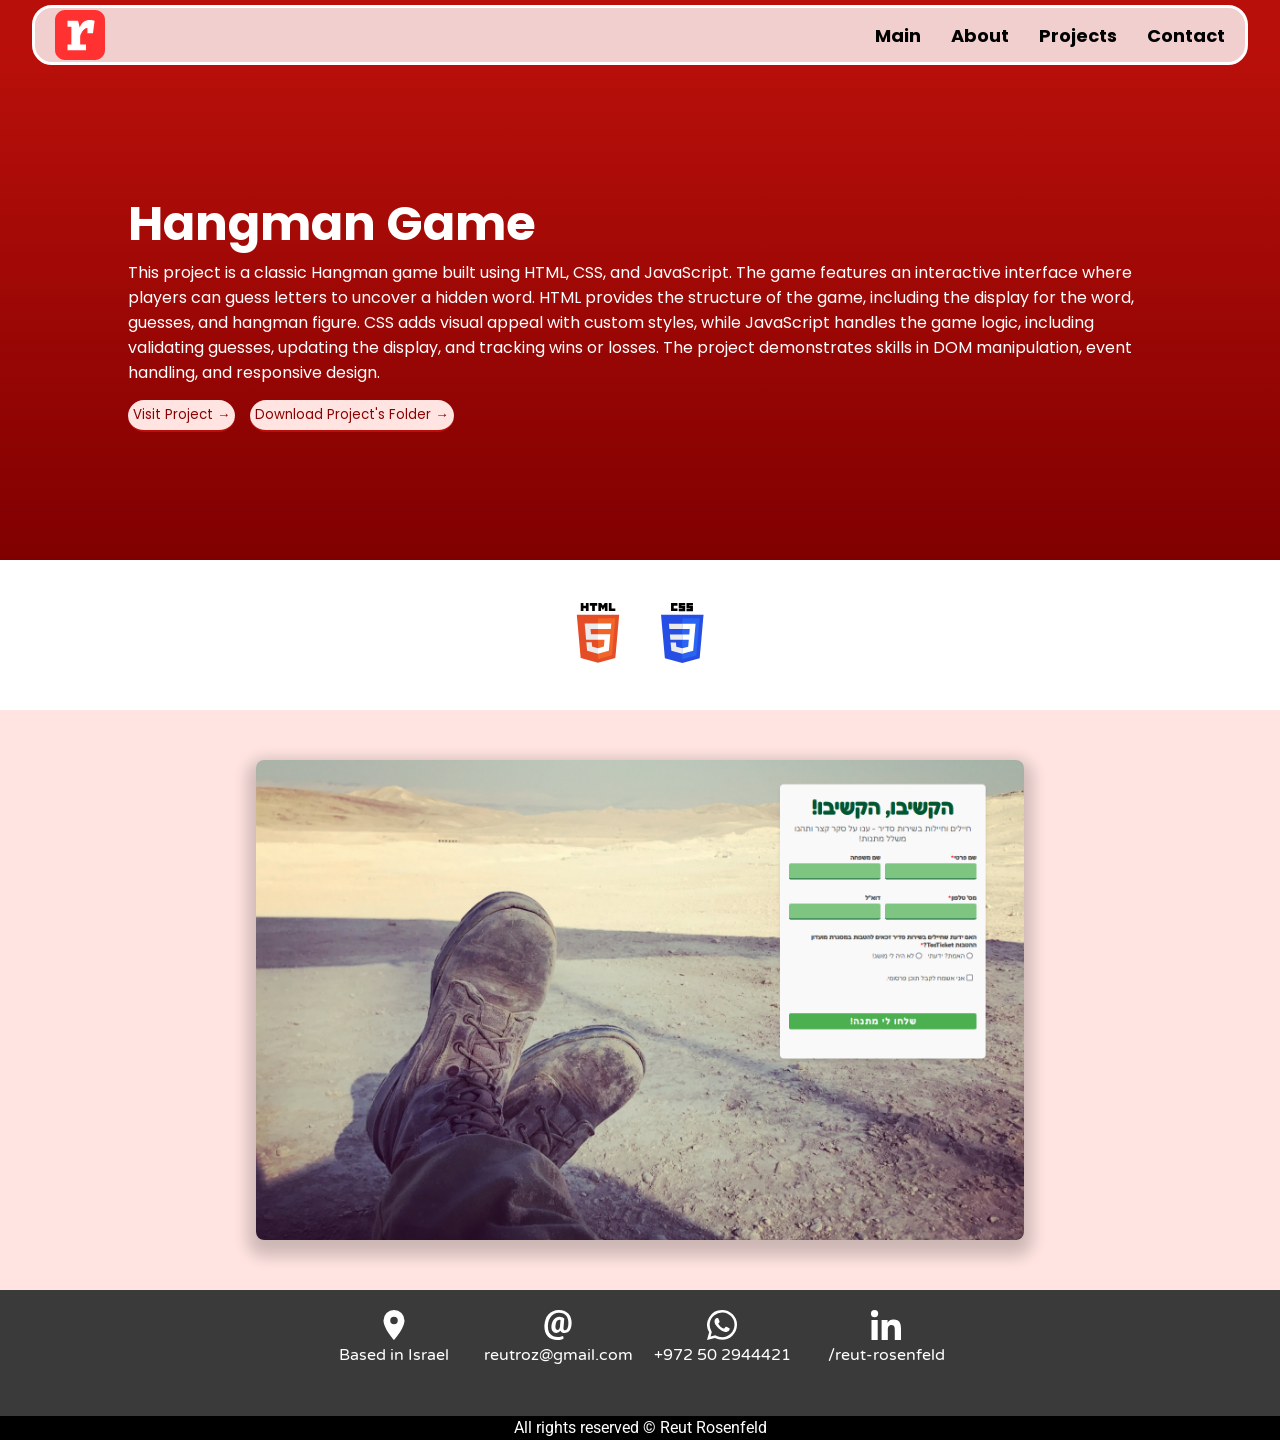
==== jsHangman.html @ fc3473a4 "adding a project" ====
<!DOCTYPE html>
<html lang="en">

<head>
    <meta charset="UTF-8">
    <meta name="viewport" content="width=device-width, initial-scale=1.0">
    <title>Hangman Game</title>
    <link rel="stylesheet" href="style/style.css">
    <link rel="preconnect" href="https://fonts.googleapis.com">
    <link rel="preconnect" href="https://fonts.gstatic.com" crossorigin>
    <link
        href="https://fonts.googleapis.com/css2?family=Indie+Flower&family=Poppins:ital,wght@0,100;0,200;0,300;0,400;0,500;0,600;0,700;0,800;0,900;1,100;1,200;1,300;1,400;1,500;1,600;1,700;1,800;1,900&family=Roboto:ital,wght@0,100;0,300;0,400;0,500;0,700;0,900;1,100;1,300;1,400;1,500;1,700;1,900&family=Varela+Round&display=swap"
        rel="stylesheet">
    <link rel="icon" href="images/rLogo.svg">
</head>

<body>
    <div class="header">
        <div class="logo">
            <a href="index.html#top"><img src="images/rLogo.svg" alt="logo"></a>
        </div>
        <div class="mobile-menu">
            <img src="images/burgerMenu.svg" alt="hamburger menu">
        </div>
        <nav class="topnav">
            <ul>
                <li><a href="index.html#top">Main</a></li>
                <li><a href="index.html#about">About</a></li>
                <li><a href="index.html#projects">Projects</a></li>
                <li><a href="index.html#contact">Contact</a></li>
            </ul>
        </nav>

    </div>

    <div class="main-container">
        <div class="main">
            <h1>Hangman Game</h1>
            <p>This project is a classic Hangman game built using HTML, CSS, and JavaScript. The game features an
                interactive interface
                where players can guess letters to uncover a hidden word. HTML provides the structure of the game,
                including the display
                for the word, guesses, and hangman figure. CSS adds visual appeal with custom styles, while JavaScript
                handles the game
                logic, including validating guesses, updating the display, and tracking wins or losses. The project
                demonstrates skills
                in DOM manipulation, event handling, and responsive design.
            </p>
            <div class="projectButtons">
                <button><a href="projects/jsHangman/index.html">Visit
                        Project &#8594;</a></button>
                <button><a href="projects/jsHangman.zip">Download Project's
                        Folder &#8594;</a></button>
            </div>
        </div>
    </div>

    <div class="programs-container">
        <div class="programs">
            <img id="htmllogo" src="images/htmlLogo.svg" alt="html logo">
            <img id="csslogo" src="images/cssLogo.svg" alt="css logo">
        </div>
    </div>

    <div class="imgSection">
        <img src="images/imgProject8.png" alt="Project Screenshot">
    </div>
    <div class="footer-container">
        <div class="footer">
            <div class="item location">
                <img src="images/iconLocation.svg" alt="icon location">
                <p>Based in Israel</p>
            </div>
            <div class="item email">
                <a href="mailto:reutroz@gmail.com">
                    <img src="images/iconEmail.svg" alt="icon email">
                    <p>reutroz@gmail.com</p>
                </a>
            </div>
            <div class="item whatsapp">
                <a href="https://wa.me/972502944421" target="_blank">
                    <img src="images/iconWhatsapp.svg" alt="icon whatsapp">
                    <p>+972 50 2944421</p>
                </a>
            </div>
            <div class="item linkedin">
                <a href="https://www.linkedin.com/in/reut-rosenfeld/" target="_blank">
                    <img src="images/iconLinkedin.svg" alt="icon linkedin">
                    <p>/reut-rosenfeld</p>
                </a>
            </div>
        </div>
        <div id="rights">
            <p>All rights reserved &#169; Reut Rosenfeld</p>
        </div>
    </div>
</body>

</html>
---- style/style.css ----
* {
    margin: 0px;
    padding: 0px;
    box-sizing: border-box;
}

html {
    scroll-behavior: smooth;
}

body {
    background-color: #b80f0a;
}

/* Header */

.header {
    width: 95vw;
    margin: auto;
    padding: 10px 20px;
    height: 60px;
    background-color: rgba(255, 255, 255, 0.8);
    border: 3px solid rgb(255, 255, 255);
    position: sticky;
    top: 5px;
    display: flex;
    justify-content: space-between;
    align-items: center;
    border-radius: 20px;
    z-index: 3;
}

.mobile-menu {
    display: none;
}

.logo img {
    width: 50px;
    height: 50px;
    margin-top: 3px;
}

.topnav ul {
    font-family: "Poppins";
    list-style: none;
    display: flex;
}

.topnav ul li {
    margin-left: 30px;
}

.topnav ul li a {
    color: black;
    text-decoration: none;
    font-size: 18px;
    font-weight: bold;
    transition: color 0.3s ease;
}

.topnav ul li a:hover {
    color: crimson;
}

/* Main */

.main-container {
    background: linear-gradient(to bottom, #b80f0a, #800000);
    width: 100vw;
    height: 500px;
    display: flex;
    flex-direction: column;
}

.main {
    width: 80vw;
    color: white;
    font-family: "Poppins";
    display: flex;
    flex-direction: column;
    align-items: left;
    margin: auto;
}

.main h1 {
    font-size: 3rem;
}

.main a:link {
    text-decoration: none;
}

.main a:visited {
    text-decoration: none;
}

.main button {
    font-family: "poppins";
    width: 200px;
    height: 30px;
    border: 0;
    border-bottom: 2px solid #b80f0a;
    border-radius: 25px;
    background-color: #FFE4E1;
    color: #8b0000;
    margin-top: 15px;
}

.main button a:link {
    text-decoration: none;
}

.main button:hover {
    cursor: pointer;
    box-shadow: 0px 4px 8px rgba(0, 0, 0, 0.1);
    background-color: #fff;
}

/* Programs */

.programs-container {
    height: 150px;
    width: 100vw;
    background-color: white;
    box-shadow: 0px 4px 8px rgba(0, 0, 0, 0.1);
    display: flex;
    flex-direction: column;
    justify-content: space-evenly;
    align-items: center;
    text-align: center;
}

.programs {
    width: 600px;
}

.programs h2 {
    width: 600px;
    font-family: "poppins";
    color: black;
}

.programs img {
    width: 60px;
    height: 60px;
    transition: all 0.2s ease-in-out;
    margin: 10px;
}

.programs img:hover {
    transform: scale(1.2, 1.2);
}

.programs p {
    width: 600px;
    font-family: "Indie Flower";
    color: #000;
}

/* Project Page */
.imgSection {
    width: 100vw;
    height: auto;
    background-color: #FFE4E1;
    display: flex;
    align-items: center;
    justify-content: center;
}

.imgSection img {
    width: 60vw;
    height: auto;
    box-shadow: 0 8px 16px 8px rgba(0, 0, 0, 0.2);
    border-radius: 8px;
    margin: 50px;

}

.projectButtons {
    display: flex;
    flex-direction: row;
    justify-content: start;
}

.projectButtons button {
    margin-right: 15px;
    width: auto;
    height: auto;
    padding: 5px;
}

/* About */

.about-container {
    width: 100vw;
    height: 700px;
    background-color: #FFE4E1;
    box-shadow: inset 0px 8px 10px rgba(0, 0, 0, 0.2);
    display: flex;
    align-items: center;
    justify-content: center;
    padding: 70px;
}

.about-container .about {
    width: 80vw;
    display: flex;
    flex-direction: column;
    align-items: center;
    justify-content: space-around;
    margin: auto;
}

.about img {
    width: 150px;
    height: 150px;
    display: flex;
    margin: auto;
    border-radius: 50%;
    border: 2px solid white;
}

.about h2 {
    font-size: 2rem;
    font-family: "poppins";
    text-align: center;
    margin-top: 15px;
}

.about p {
    width: 700px;
    font-family: "roboto";
    line-height: 1.5;
    text-align: center;
    margin-top: 15px;
}

.about button {
    background-color: #FF5757;
    box-shadow: 0px 4px 8px rgba(0, 0, 0, 0.1);
    color: white;
    font-family: "Varela Round";
    width: 170px;
    height: 40px;
    border-radius: 25px;
    border: 0;
    margin-top: 15px;
}

a:link {
    text-decoration: none;
    color: inherit;
}

a:visited {
    color: inherit;
}

.about button:hover {
    cursor: pointer;
    background-color: #B22222;
    color: white;
}

/* Projects */

.projects-container {
    background-color: #B22222;
    width: 100vw;
    display: flex;
    flex-direction: column;
    align-items: center;
    text-align: center;
    margin: auto;
    font-family: "poppins";
    padding: 100px;
}

.projects-container h2 {
    color: #fff;
    font-size: 2rem;
    padding-bottom: 20px;
}

.projects {
    width: 90vw;
    display: grid;
    gap: 15px;
    grid-template-columns: repeat(3, 1fr);
    grid-template-rows: repeat(2, 1fr);
}

.projects .project {
    display: flex;
    flex-direction: column;
    width: 100%;
    height: 500px;
    background-color: #fff;
    border-radius: 10px;
    box-shadow: 3px 3px 15px rgba(0, 0, 0, 0.2);
    overflow: hidden;
    justify-content: space-between;
    align-items: center;
    padding-bottom: 20px;
}

.projects .project img {
    width: 100%;
    height: 230px;
    border: none;
    transition: all 0.3s ease-in-out;
}

.projects .project:hover {
    cursor: default;
    background-color: #f1f1f1;

    img {
        transform: scale(1.1);
    }
}

.projects .project h3,
.projects .project p {
    color: #000;
    margin: 10px;
}

.projects .project button {
    width: 150px;
    height: 30px;
    color: #fff;
    background-color: #FF5757;
    justify-content: center;
    margin-bottom: 5px;
    border-radius: 15px;
    border: none;
    font-family: "poppins";
}

.projects .project button:hover {
    cursor: pointer;
}

/* Contact */

.contact-container {
    background-color: #FF5757;
    font-family: "poppins";
    display: flex;
    flex-direction: row;
    padding: 0px 60px 60px 60px;
}

.contact-container img {
    width: 100%;
    height: 100%;
    opacity: 0.6;
    order: 1;
}

.contact-container .contact {
    height: 650px;
    display: flex;
    flex-direction: column;
    justify-content: space-between;
    padding-top: 60px;
    order: 2;
}

.form-container {
    width: 500px;
    font-weight: bold;
    margin-top: 20px;
}

.form-container input,
.form-container textarea {
    width: 100%;
    border: none;
    border-radius: 5px;
    border-bottom: 2px solid rgb(155, 0, 0);
    height: 35px;
    margin-bottom: 10px;
}

.form-container textarea {
    resize: none;
    height: 60px;
}

.form-container input::placeholder,
.form-container textarea::placeholder {
    color: #5e5e5e;
    font-style: italic;
    font-family: "poppins";
    font-size: 0.75rem;
}

.contact h2 {
    color: #000;
    font-size: 2rem;
}

.form-container #submitBtn {
    width: 120px;
    height: 40px;
    color: #fff;
    font-weight: bold;
    background-color: #000;
    border: none;
    margin-top: 10px;
}

.form-container #submitBtn:hover {
    cursor: pointer;
}

/* Footer */

.footer-container {
    background-color: #3A3A3A;
    width: 100vw;
    height: 150px;
    display: flex;
    flex-direction: column;
    align-items: center;
    text-align: center;
    justify-content: space-between;
}

.footer {
    display: grid;
    grid-template-columns: repeat(4, 1fr);
    gap: 15px;
    padding-top: 20px;
}

.footer .item {
    color: #fff;
    font-family: "varela round";
}

.footer .item img {
    width: 30px;
    height: 30px;
}

.footer-container #rights {
    background-color: black;
    color: white;
    font-family: "roboto";
    line-height: 1.5;
    text-align: center;
    width: 100vw;
}

/*Responsive*/

@media (max-width: 768px) {
    .topnav {
        display: none;
    }

    .mobile-menu {
        display: block;
    }

    .mobile-menu img {
        width: 50px;
        height: 50px;
        margin-top: 3px;
    }

    .topnav ul {
        display: flex;
        flex-direction: column;
        text-align: left;
    }

    .topnav ul li a {
        line-height: 50px;
    }

    .mobile-menu:hover+.topnav {
        display: flex;
        flex-direction: column;
        width: 30%;
        height: 250px;
        position: absolute;
        top: 60px;
        right: 0;
        background-color: rgba(255, 255, 255, 0.8);
    }

    .about-container {
        height: 900px;
        padding: 0px;
    }

    .about p {
        width: 80vw;
        font-size: 12pt;
    }

    .projects {
        grid-template-columns: repeat(2, 1fr);
        grid-template-rows: repeat(3, 1fr);
    }

    .contact-container {
        flex-direction: column;
    }

    .form-container {
        width: 400px;
    }

    .footer {
        display: grid;
        grid-template-columns: repeat(2, 1fr);
        grid-template-rows: repeat(2, 1fr);
    }
}

@media (max-width: 480px) {

    .about p {
        font-size: 10pt;
    }

    .projects {
        grid-template-columns: repeat(1, 1fr);
        grid-template-rows: repeat(6, 1fr);
    }

    .form-container {
        width: 60vw;
    }
}
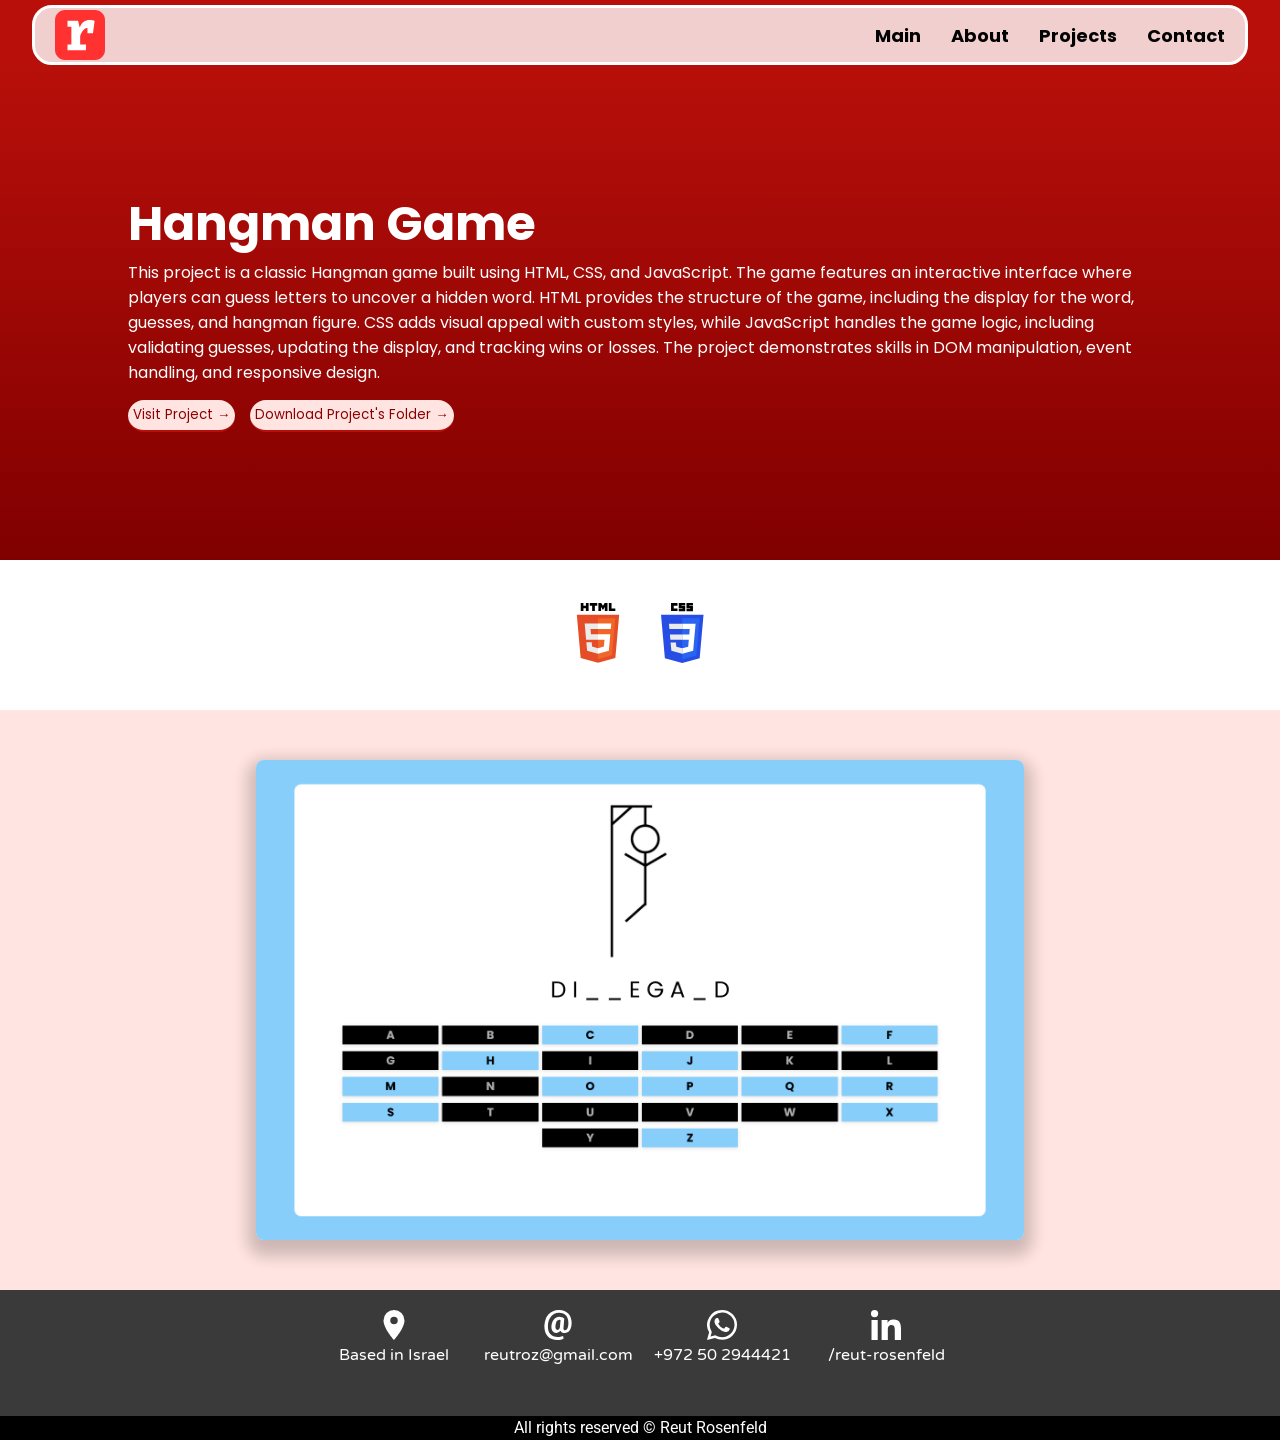
==== commit 5dde3347: "adding pic" ====
--- a/jsHangman.html
+++ b/jsHangman.html
@@ -63,7 +63,7 @@
     </div>
 
     <div class="imgSection">
-        <img src="images/imgProject8.png" alt="Project Screenshot">
+        <img src="images/ssHangman.png" alt="Project Screenshot">
     </div>
     <div class="footer-container">
         <div class="footer">
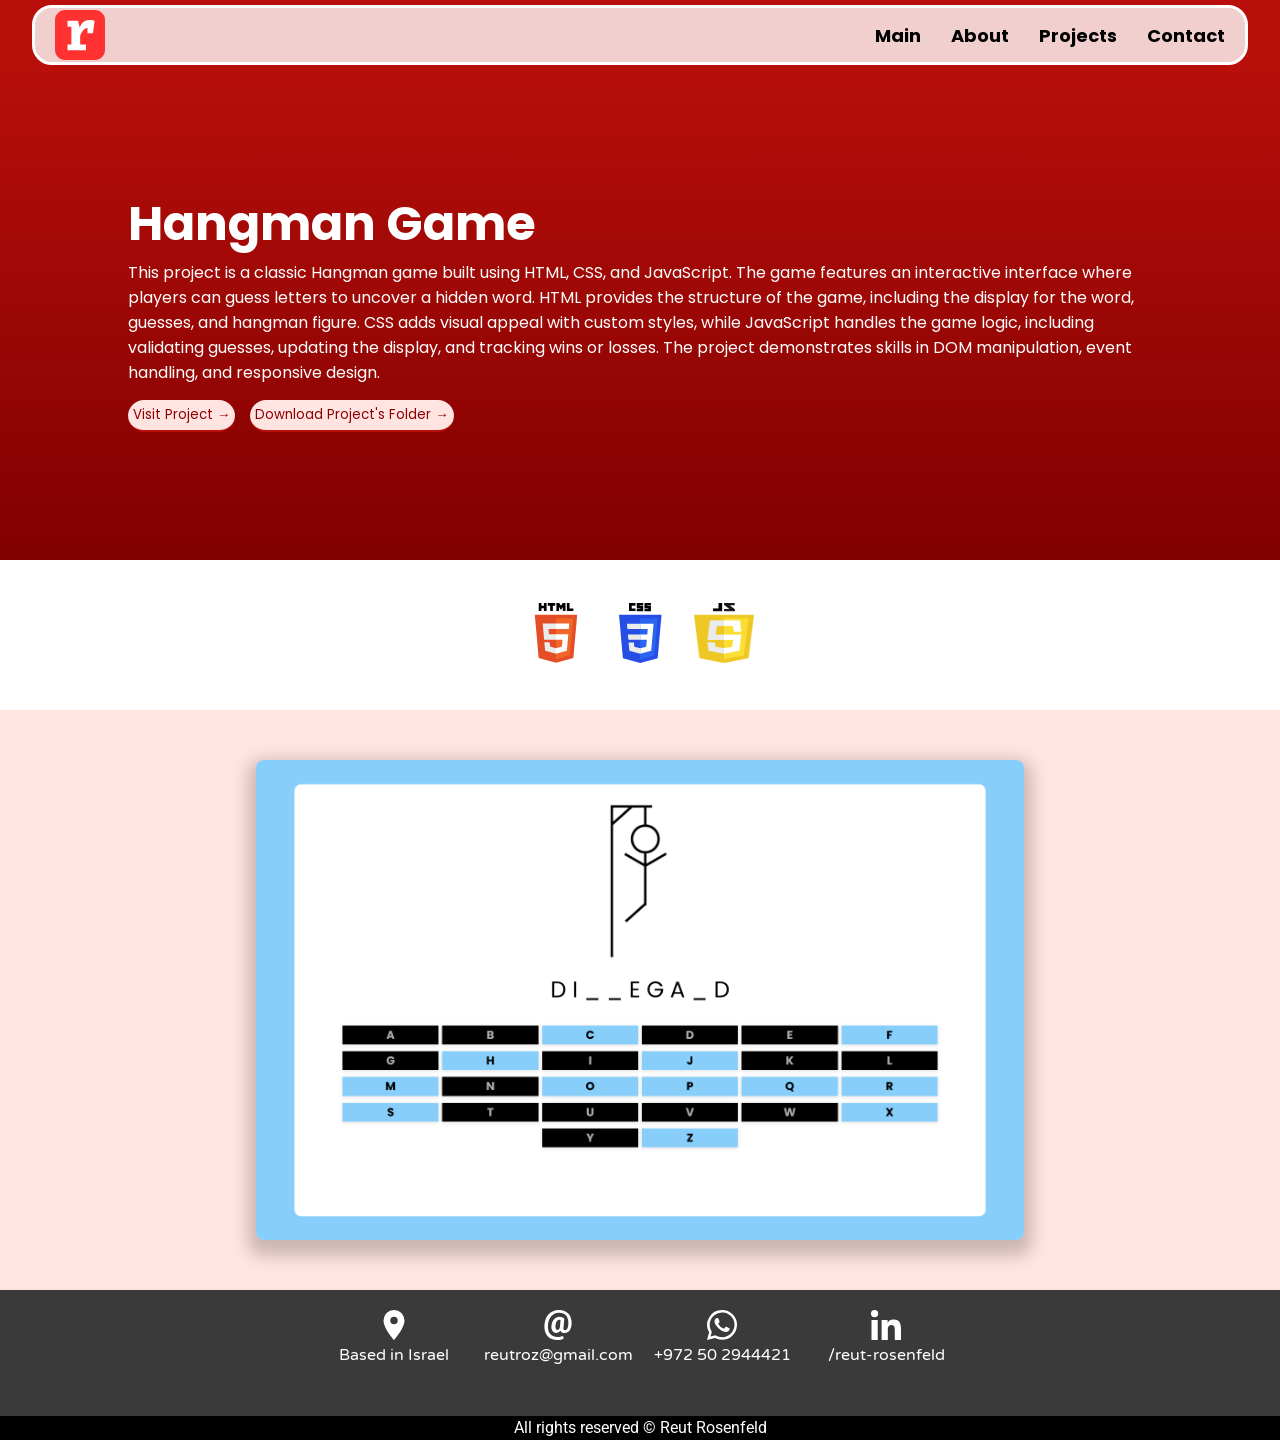
==== commit 7580c8c2: "adding logos" ====
--- a/jsHangman.html
+++ b/jsHangman.html
@@ -59,6 +59,7 @@
         <div class="programs">
             <img id="htmllogo" src="images/htmlLogo.svg" alt="html logo">
             <img id="csslogo" src="images/cssLogo.svg" alt="css logo">
+            <img id="jslogo" src="images/jsLogo.png" alt="js logo">
         </div>
     </div>
 
